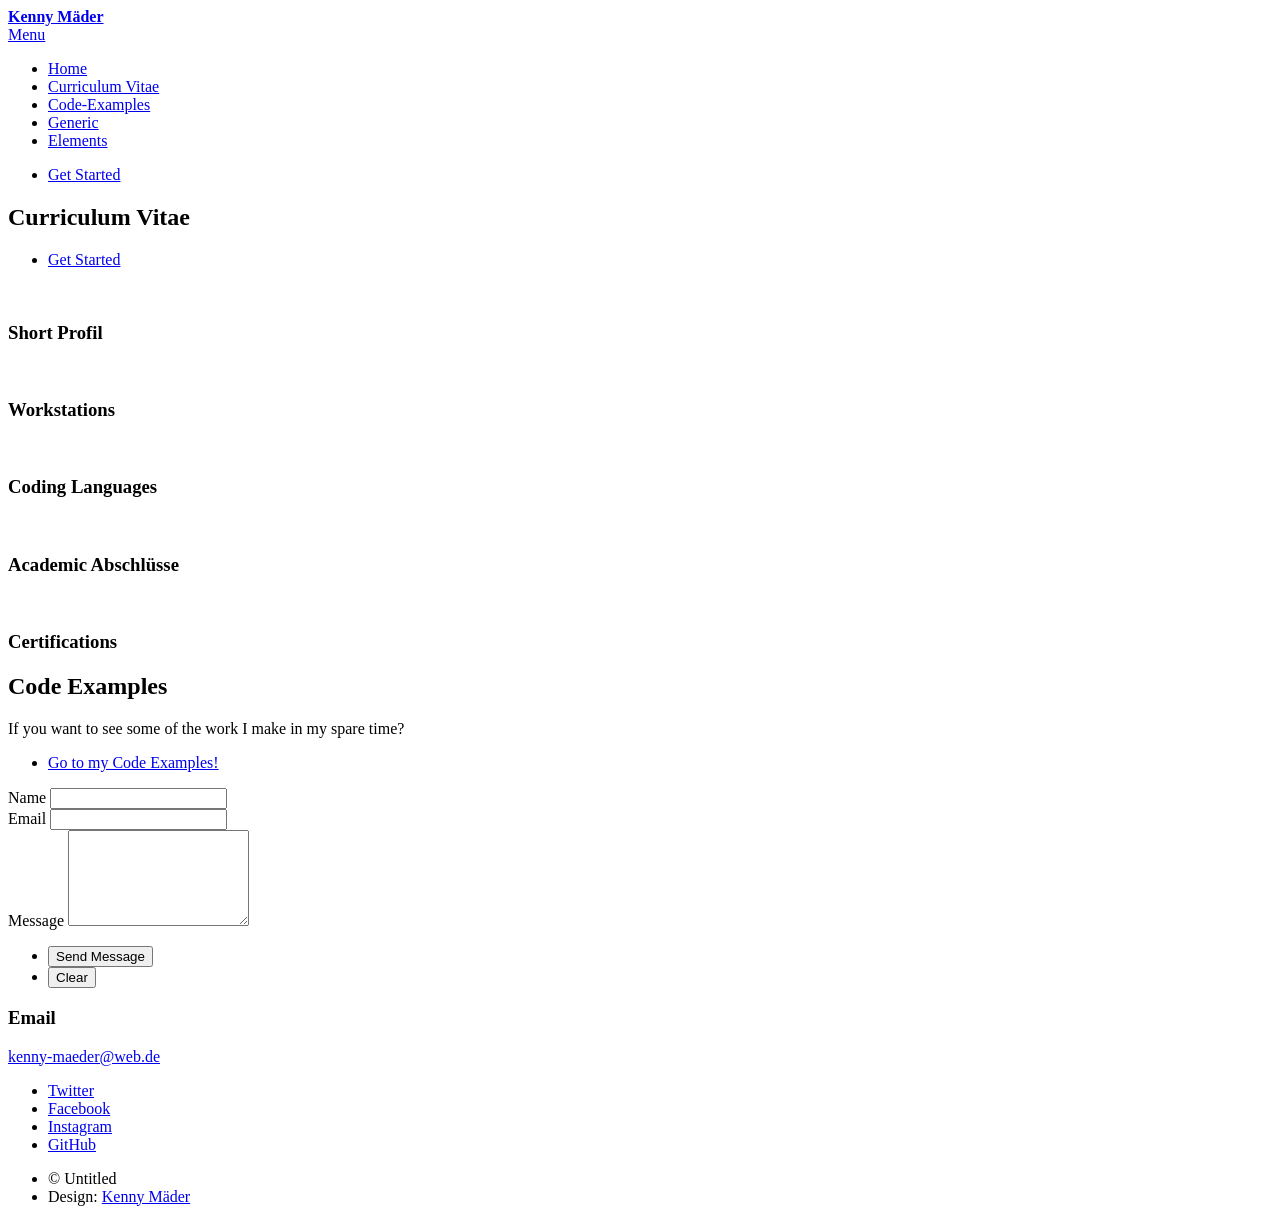
==== cv.html @ 0b47549e "added cv.html" ====
<!DOCTYPE HTML>
<html>
	<head>
		<title>Curriculum Vitae</title>
		<meta charset="utf-8" />
		<meta name="viewport" content="width=device-width, initial-scale=1, user-scalable=no" />
		<link rel="stylesheet" href="assets/css/main.css" />
		<noscript><link rel="stylesheet" href="assets/css/noscript.css" /></noscript>
	</head>
	<body class="is-preload">

		<!-- Wrapper -->
			<div id="wrapper">

				<!-- Header -->
					<header id="header" class="alt">
						<a href="index.html" class="logo"><strong>Kenny Mäder</strong></a>
						<nav>
							<a href="#menu">Menu</a>
						</nav>
					</header>

				<!-- Menu -->
					<nav id="menu">
						<ul class="links">
							<li><a href="index.html">Home</a></li>
                            <li><a href="cv.html">Curriculum Vitae</a></li>
							<li><a href="code_examples/code_examples.html">Code-Examples</a></li>
							<li><a href="generic.html">Generic</a></li>
							<li><a href="elements.html">Elements</a></li>
						</ul>
						<ul class="actions stacked">
							<li><a href="#" class="button primary fit">Get Started</a></li>
							<!--<li><a href="#" class="button fit">Log In</a></li>-->
						</ul>
					</nav>

				<!-- Banner -->
					<section id="banner" class="major">
						<div class="inner">
							<header class="major">
								<h1>Curriculum Vitae</h1>
							</header>
							<div class="content">
								<!--<p>I am a simple webdeveloper for frontend.<br />
								Therefore I use Javascript, CSS, HTML and other languages.</p>-->
								<ul class="actions">
									<li><a href="#one" class="button next scrolly">Get Started</a></li>
								</ul>
							</div>
						</div>
					</section>

				<!-- Main -->
					<div id="main">

						<!-- One -->
							<section id="one" class="tiles">
								<article>
									<span class="image">
										<img src="images/pic01.jpg" alt="" />
									</span>
									<header class="major">
										<h3>Short Profil</h3>
										<p></p>
									</header>
								</article>
								<article>
									<span class="image">
										<img src="images/pic02.jpg" alt="" />
									</span>
									<header class="major">
										<h3>Workstations</h3>
										<p></p>
									</header>
								</article>
								<article>
									<span class="image">
										<img src="images/pic03.jpg" alt="" />
									</span>
									<header class="major">
										<h3>Coding Languages</h3>
										<p></p>
									</header>
								</article>
								<article>
									<span class="image">
										<img src="images/pic04.jpg" alt="" />
									</span>
									<header class="major">
										<h3>Academic Abschlüsse</h3>
										<p></p>
									</header>
								</article>
								<article>
									<span class="image">
										<img src="images/pic05.jpg" alt="" />
									</span>
									<header class="major">
										<h3>Certifications</h3>
										<p></p>
									</header>
								</article>
							</section>

						<!-- Two -->
							<section id="two">
								<div class="inner">
									<header class="major">
										<h2>Code Examples</h2>
									</header>
									<p>If you want to see some of the work I make in my spare time?</p>
									<ul class="actions">
										<li><a href="/code_examples/code_examples.html" class="button next">Go to my Code Examples!</a></li>
									</ul>
								</div>
							</section>

					</div>

				<!-- Contact -->
					<section id="contact">
						<div class="inner">
							<section>
								<form method="post" action="#">
									<div class="fields">
										<div class="field half">
											<label for="name">Name</label>
											<input type="text" name="name" id="name" />
										</div>
										<div class="field half">
											<label for="email">Email</label>
											<input type="text" name="email" id="email" />
										</div>
										<div class="field">
											<label for="message">Message</label>
											<textarea name="message" id="message" rows="6"></textarea>
										</div>
									</div>
									<ul class="actions">
										<li><input type="submit" value="Send Message" class="primary" /></li>
										<li><input type="reset" value="Clear" /></li>
									</ul>
								</form>
							</section>
							<section class="split">
								<section>
									<div class="contact-method">
										<span class="icon solid alt fa-envelope"></span>
										<h3>Email</h3>
										<a href="#">kenny-maeder@web.de</a>
									</div>
								</section>
							</section>
						</div>
					</section>

				<!-- Footer -->
					<footer id="footer">
						<div class="inner">
							<ul class="icons">
								<li><a href="#" class="icon brands alt fa-twitter"><span class="label">Twitter</span></a></li>
								<li><a href="#" class="icon brands alt fa-facebook-f"><span class="label">Facebook</span></a></li>
								<li><a href="#" class="icon brands alt fa-instagram"><span class="label">Instagram</span></a></li>
								<li><a href="#" class="icon brands alt fa-github"><span class="label">GitHub</span></a></li>
							</ul>
							<ul class="copyright">
								<li>&copy; Untitled</li><li>Design: <a href="#">Kenny Mäder</a></li>
							</ul>
						</div>
					</footer>

			</div>

		<!-- Scripts -->
			<script src="assets/js/jquery.min.js"></script>
			<script src="assets/js/jquery.scrolly.min.js"></script>
			<script src="assets/js/jquery.scrollex.min.js"></script>
			<script src="assets/js/browser.min.js"></script>
			<script src="assets/js/breakpoints.min.js"></script>
			<script src="assets/js/util.js"></script>
			<script src="assets/js/main.js"></script>

	</body>
</html>
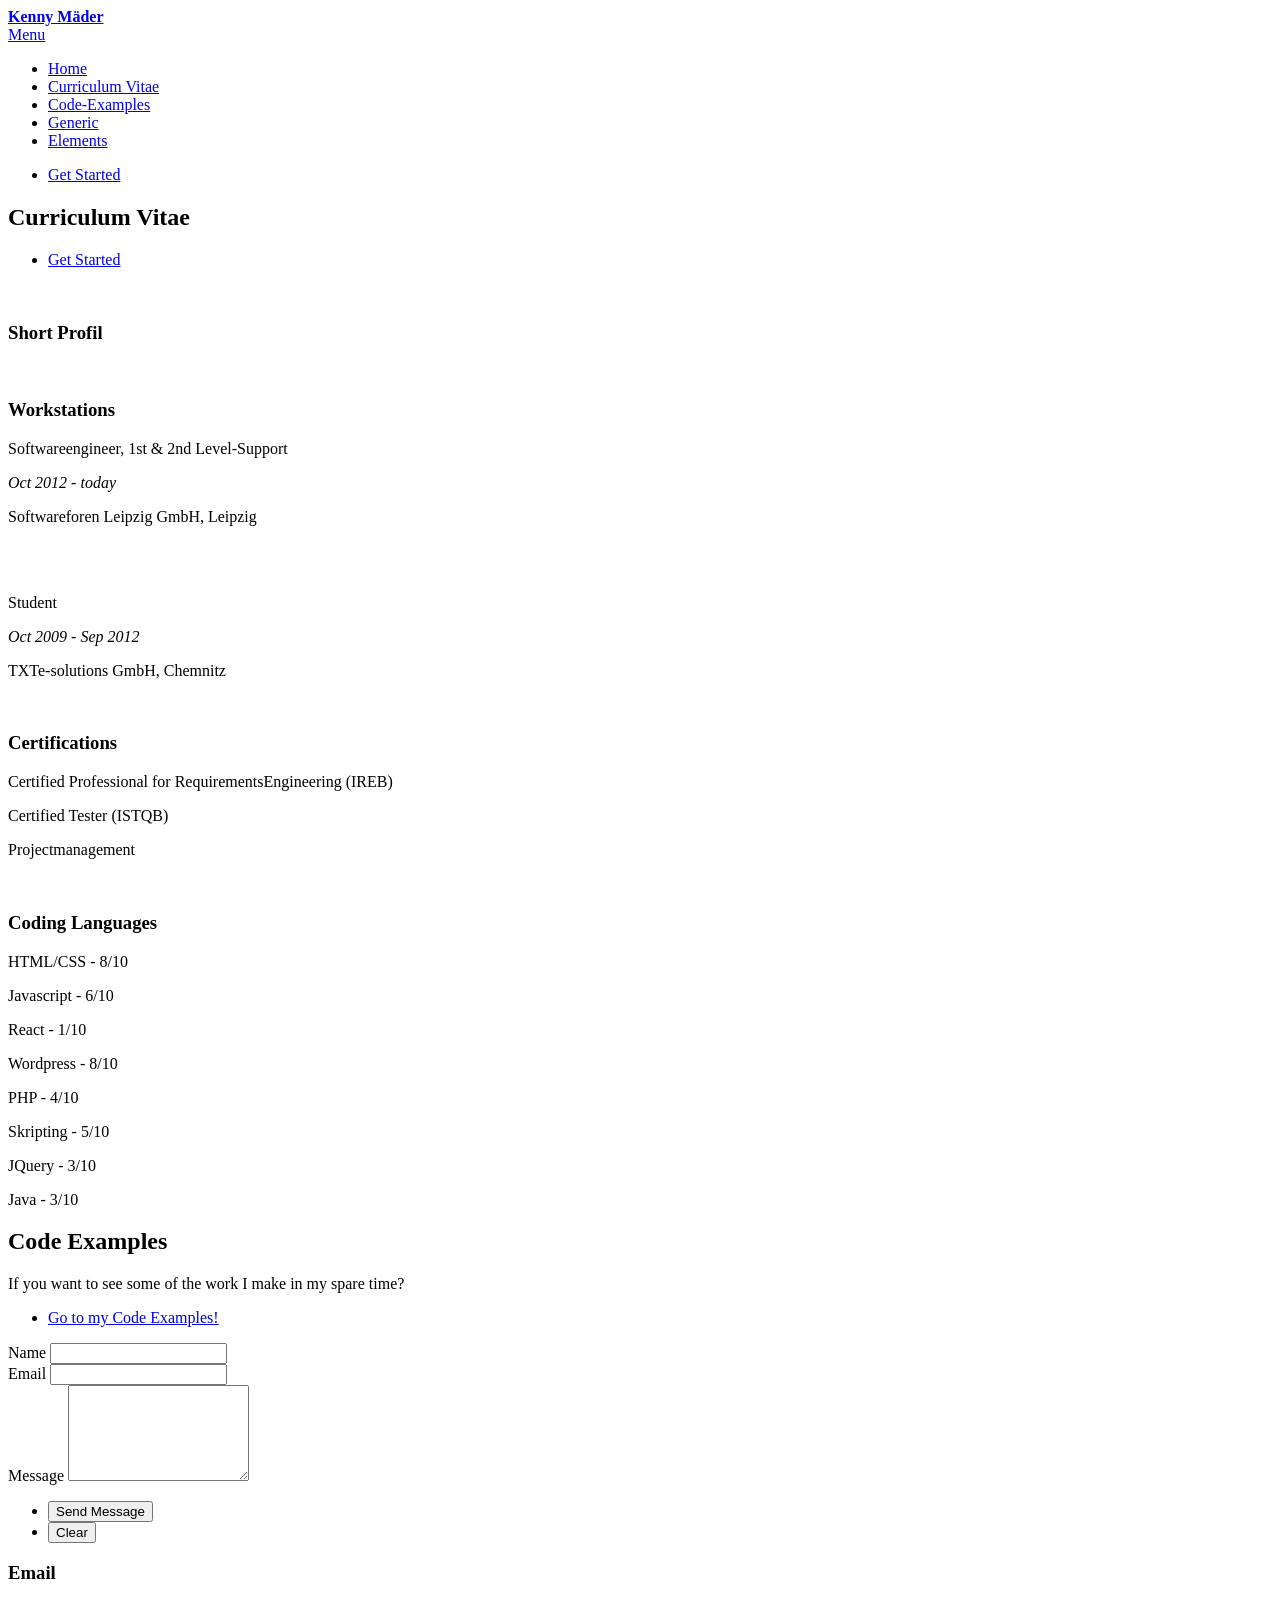
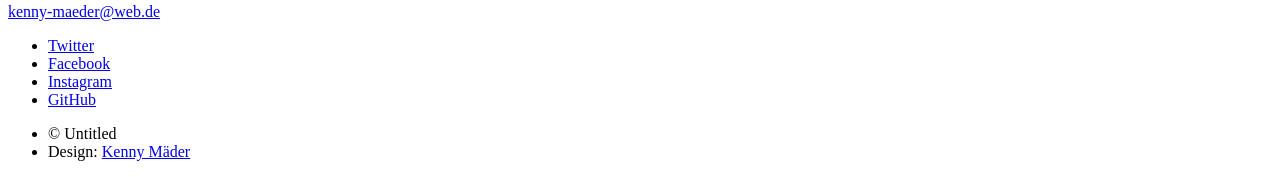
==== commit cfc59717: "one new code example and some additions to my cv" ====
--- a/cv.html
+++ b/cv.html
@@ -71,7 +71,13 @@
 									</span>
 									<header class="major">
 										<h3>Workstations</h3>
-										<p></p>
+                                        <p>Softwareengineer, 1st & 2nd Level-Support</p>
+										<p><i>Oct 2012 - today</i></p>
+                                        <p>Softwareforen Leipzig GmbH, Leipzig</p>
+                                        <p></br></br></p>
+                                        <p>Student</p>
+                                        <p><i>Oct 2009 - Sep 2012</i></p>
+                                        <p>TXTe-solutions GmbH, Chemnitz</p>
 									</header>
 								</article>
 								<article>
@@ -79,26 +85,26 @@
 										<img src="images/pic03.jpg" alt="" />
 									</span>
 									<header class="major">
-										<h3>Coding Languages</h3>
-										<p></p>
+										<h3>Certifications</h3>
+										<p>Certified Professional for RequirementsEngineering (IREB)</p>
+                                        <p>Certified Tester (ISTQB)</p>
+                                        <p>Projectmanagement</p>
 									</header>
 								</article>
 								<article>
 									<span class="image">
 										<img src="images/pic04.jpg" alt="" />
 									</span>
-									<header class="major">
-										<h3>Academic Abschlüsse</h3>
-										<p></p>
-									</header>
-								</article>
-								<article>
-									<span class="image">
-										<img src="images/pic05.jpg" alt="" />
-									</span>
-									<header class="major">
-										<h3>Certifications</h3>
-										<p></p>
+                                    <header class="major">
+										<h3>Coding Languages</h3>
+										<p>HTML/CSS - 8/10</p>
+                                        <p>Javascript - 6/10</p>
+                                        <p>React - 1/10</p>
+                                        <p>Wordpress - 8/10</p>
+                                        <p>PHP - 4/10</p>
+                                        <p>Skripting - 5/10</p>
+                                        <p>JQuery - 3/10</p>
+                                        <p>Java - 3/10</p>
 									</header>
 								</article>
 							</section>
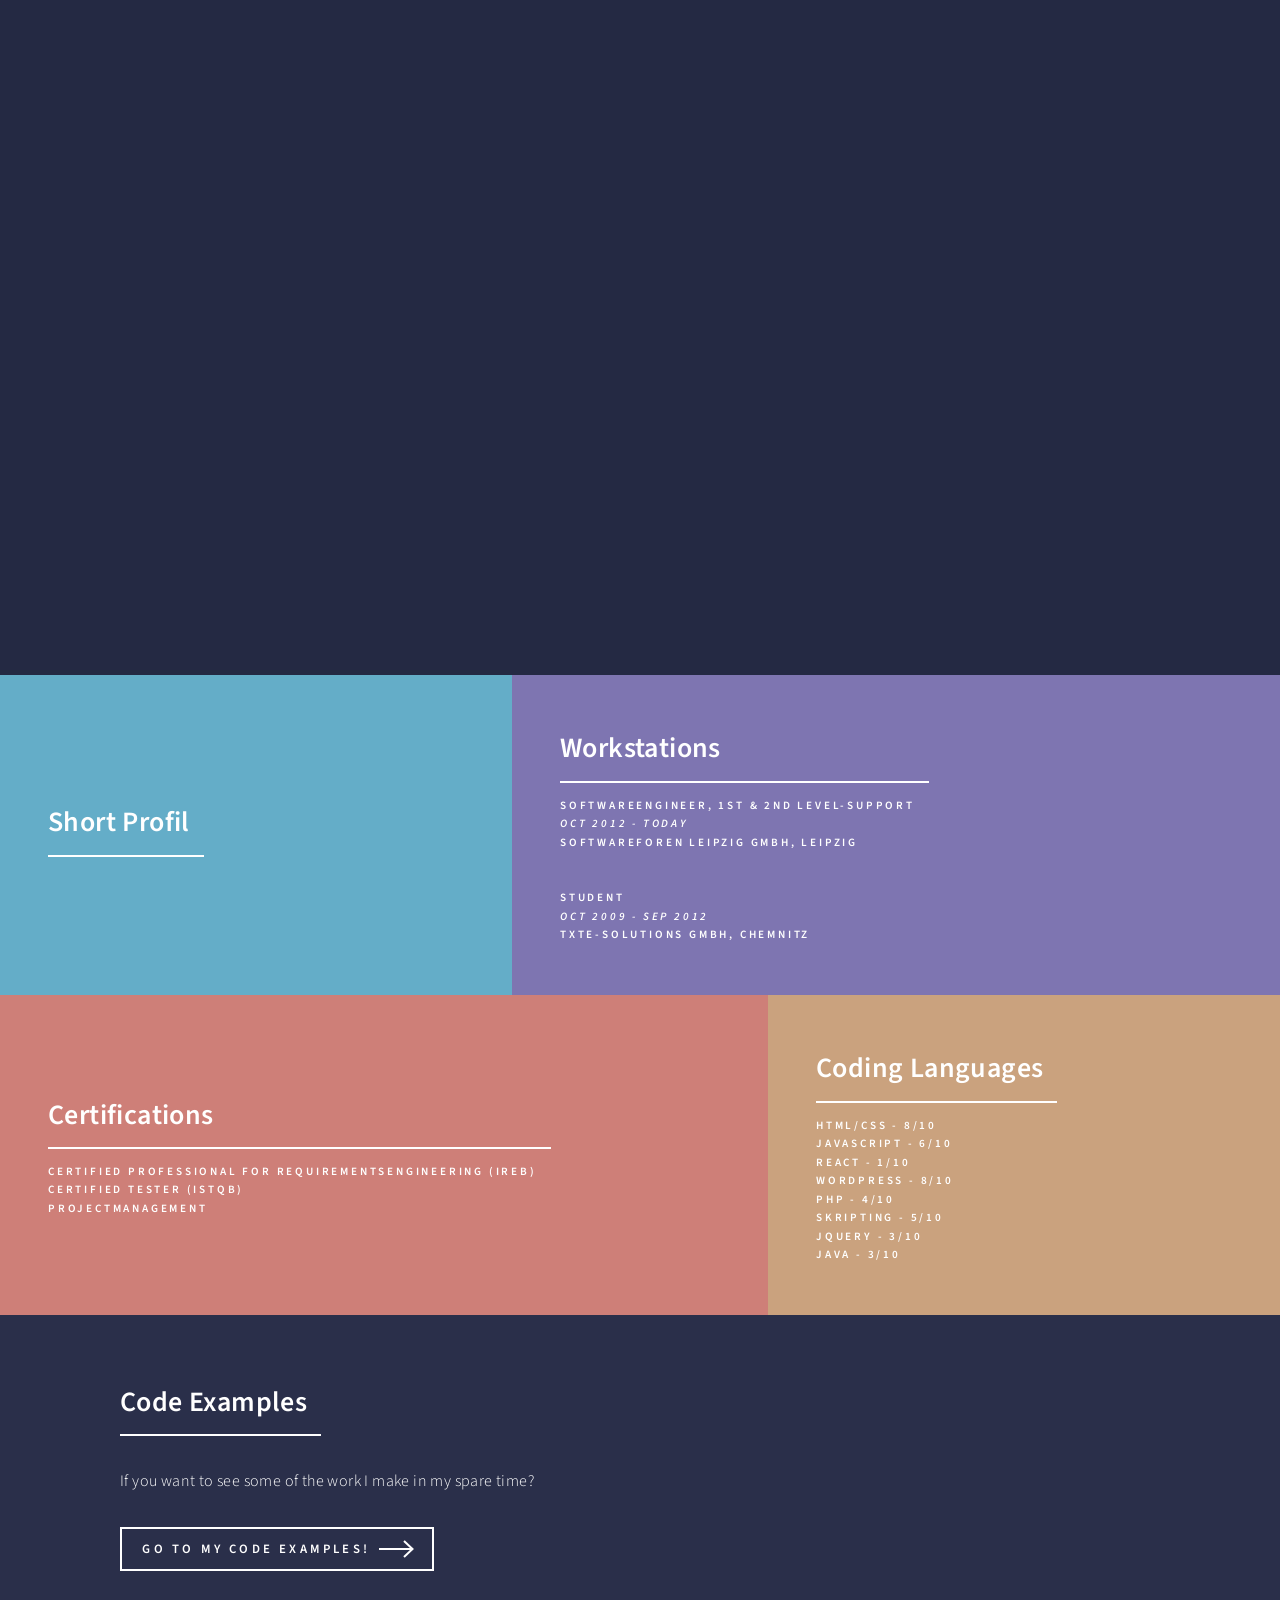
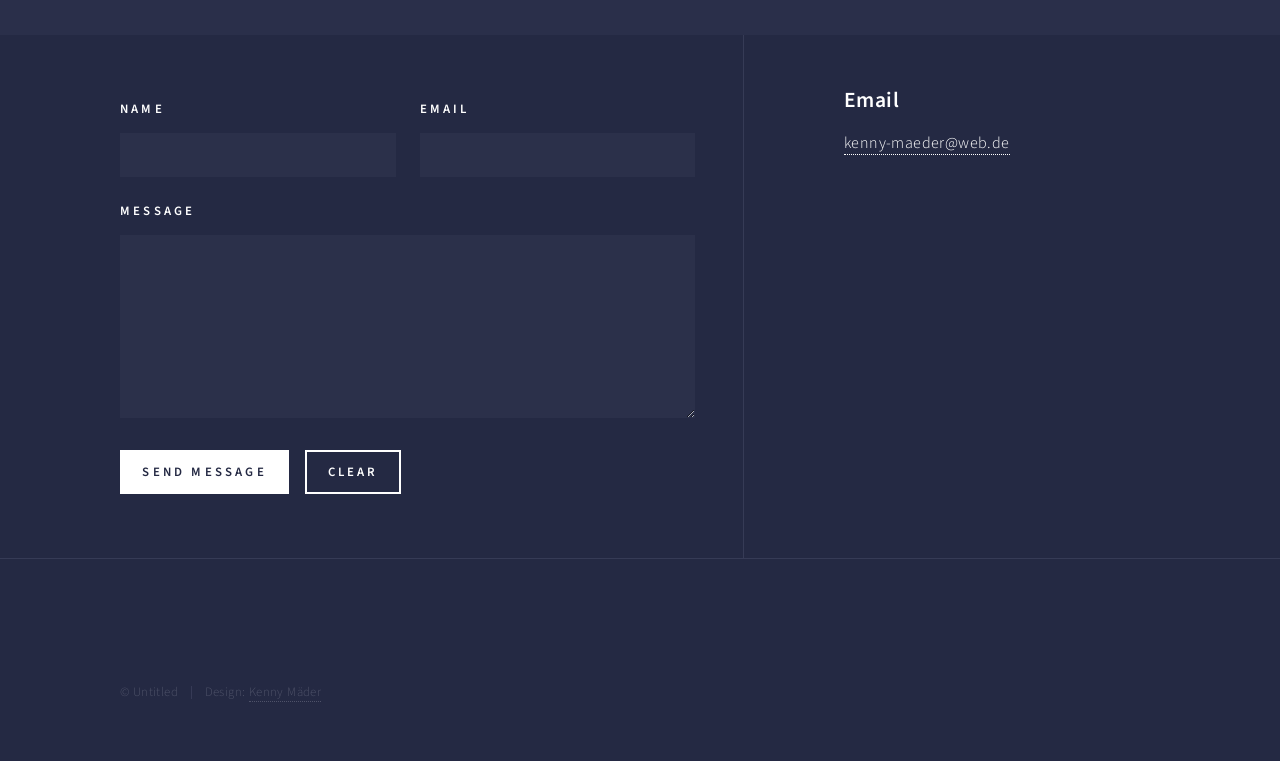
==== commit 881530e9: "new section "ux examples" and some adjustments on links and footer" ====
--- a/cv.html
+++ b/cv.html
@@ -162,19 +162,18 @@
 					</section>
 
 				<!-- Footer -->
-					<footer id="footer">
-						<div class="inner">
-							<ul class="icons">
-								<li><a href="#" class="icon brands alt fa-twitter"><span class="label">Twitter</span></a></li>
-								<li><a href="#" class="icon brands alt fa-facebook-f"><span class="label">Facebook</span></a></li>
-								<li><a href="#" class="icon brands alt fa-instagram"><span class="label">Instagram</span></a></li>
-								<li><a href="#" class="icon brands alt fa-github"><span class="label">GitHub</span></a></li>
-							</ul>
-							<ul class="copyright">
-								<li>&copy; Untitled</li><li>Design: <a href="#">Kenny Mäder</a></li>
-							</ul>
-						</div>
-					</footer>
+				<footer id="footer">
+					<div class="inner">
+						<ul class="icons">
+							<li><a href="https://twitter.com/RituGray" class="icon brands alt fa-twitter" target="_blank"><span class="label">Twitter</span></a></li>
+							<li><a href="https://www.instagram.com/grayback90/" class="icon brands alt fa-instagram" target="_blank"><span class="label">Instagram</span></a></li>
+							<li><a href="https://github.com/grayback90" class="icon brands alt fa-github" target="_blank"><span class="label">GitHub</span></a></li>
+						</ul>
+						<ul class="copyright">
+							<li>&copy; Untitled</li><li>Design: <a href="https://grayback90.github.io/">Kenny Mäder</a></li>
+						</ul>
+					</div>
+				</footer>
 
 			</div>
 
